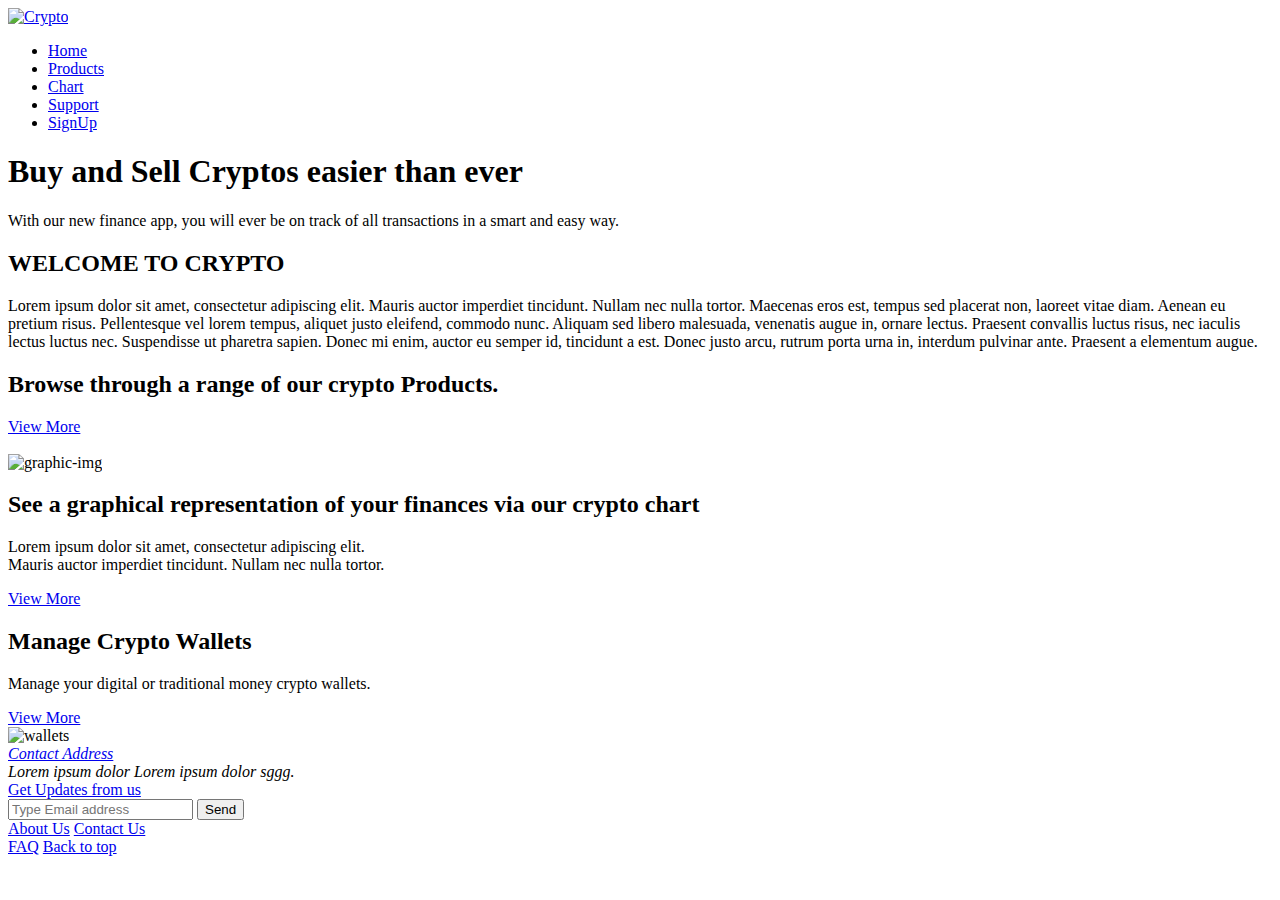
==== Crypto landing/index.html @ cf3d22bb "add" ====
<!DOCTYPE html>
<html lang="en">
<head>
  <meta charset="UTF-8">
  <meta name="viewport" content="width=device-width, initial-scale=1.0">
  <meta http-equiv="X-UA-Compatible" content="ie=edge">
  <title>Crypto</title>
  <link rel="stylesheet" href="/css/style.css">
  <link rel="stylesheet" href="/css/normalize.css">
  <link href="https://fonts.googleapis.com/css?family=Nunito:400,600,800" rel="stylesheet">
</head>
<body>
    <div class="section-wrapper intro-wrapper">
      <div class="section intro">
        <div class="header-intro">
          <a class="logo" href="/"><img src="/img/crypto-logo.svg" alt="Crypto"></a>
        <nav> 
          <ul class="nav-intro">
            <li class="header-nav"><a href="javascript:void(0)">Home</a></li>
            <li class="header-nav"><a href="javascript:void(0)">Products</a></li>
            <li class="header-nav"><a href="javascript:void(0)">Chart</a></li>
            <li class="header-nav"><a href="javascript:void(0)">Support</a></li>
            <li class="header-nav"><a href="javascript:void(0)">SignUp</a></li>
          </ul>
        </nav>
      </div>
        <h1 class="intro-title">Buy and Sell Cryptos easier than ever</h1>
        <div class="intro-description">With our new finance app, you will ever be on track of all transactions in a smart and easy way.</div>
      </div>
    </div>

      <div class="section-wrapper">
        <div class="section about-crypto">
          <h2 class="about-title">WELCOME TO CRYPTO</h2>
          <p class="about-crypto-text">
              Lorem ipsum dolor sit amet, consectetur adipiscing elit. Mauris auctor imperdiet tincidunt. Nullam nec nulla tortor. Maecenas eros est, tempus sed placerat non, laoreet vitae diam. Aenean eu pretium risus. Pellentesque vel lorem tempus, aliquet justo eleifend, commodo nunc. Aliquam sed libero malesuada, venenatis augue in, ornare lectus. Praesent convallis luctus risus, nec iaculis lectus luctus nec. Suspendisse ut pharetra sapien. Donec mi enim, auctor eu semper id, tincidunt a est. Donec justo arcu, rutrum porta urna in, interdum pulvinar ante. Praesent a elementum augue.
          </p>
        </div>
      </div>

      <div class="section-wrapper products-wrap">
        <div class="crypto-products">
            <div class="dots"></div>
          <h2 class="crypto-products-title">Browse through a range of our crypto Products.</h2>
          <a class="link-more-products" href="javascript:void(0)">View More</a>
        </div>
        <div class="crypto-products-img">
          <img class="img-bitcoin" src="/img/img-bitcoin.png" alt="">
          <img class="img-coin" src="/img/img-coin.png" alt="">
        </div>
      </div>

      <div class="section-wrapper graphic-section">
        <div class="graphic-section-content">
          <div class="dots-graphic"></div>
        <img class="graphic-img" src="/img/graphic-img.jpg" alt="graphic-img">
      </div>

          <div class="graphic-section-rigth">
          <h2 class="graphic-title" >See a graphical representation of your finances via our crypto chart</h2>
          <p class="graphic-text">Lorem ipsum dolor sit amet, consectetur adipiscing elit.<br> Mauris auctor imperdiet tincidunt. Nullam nec nulla tortor. </p>
          <a class="link-more-products" href="javascript:void(0)">View More</a>
        </div>
      </div>


      <div class="section-wrapper wallets-wrapper">
        <div class="wallets-content">
            <h2 class="wallets-title">Manage Crypto Wallets</h2>
          <p class="wallets-text">Manage your digital or traditional money crypto wallets.</p>
            <a class="link-more-products" href="javascript:void(0)">View More</a>
        </div>

        <div class="wallets-img">
            <div class="dots-wallets"></div>
            <img class="wallets-img" src="/img/wallets-img.png" alt="wallets">
        </div>
      </div>


      <footer class="footer">
          <div class="footer__top">
            <address class="footer__top-address">
              <a href="javascript:void(0)">Contact Address</a>
              <div>Lorem ipsum dolor Lorem ipsum dolor sggg.</div>
            </address>
            <div class="footer__top-form">
              <a href="javascript:void(0)">Get Updates from us</a>
              <form action="/">
                <input type="text" name="email" placeholder="Type Email address">
                <button class="btn">Send</button>
              </form>
            </div>
          </div>
          <div class="footer__links">
            <div class="footer__links-about">
              <a href="javascript:void(0)">About Us</a>
              <a href="javascript:void(0)">Contact Us</a>
            </div>
            <div class="footer__links-faq">
              <a href="javascript:void(0)">FAQ</a>
              <a href="javascript:void(0)">Back to top</a>
            </div>
          </div>
        </footer>


</body>
</html>
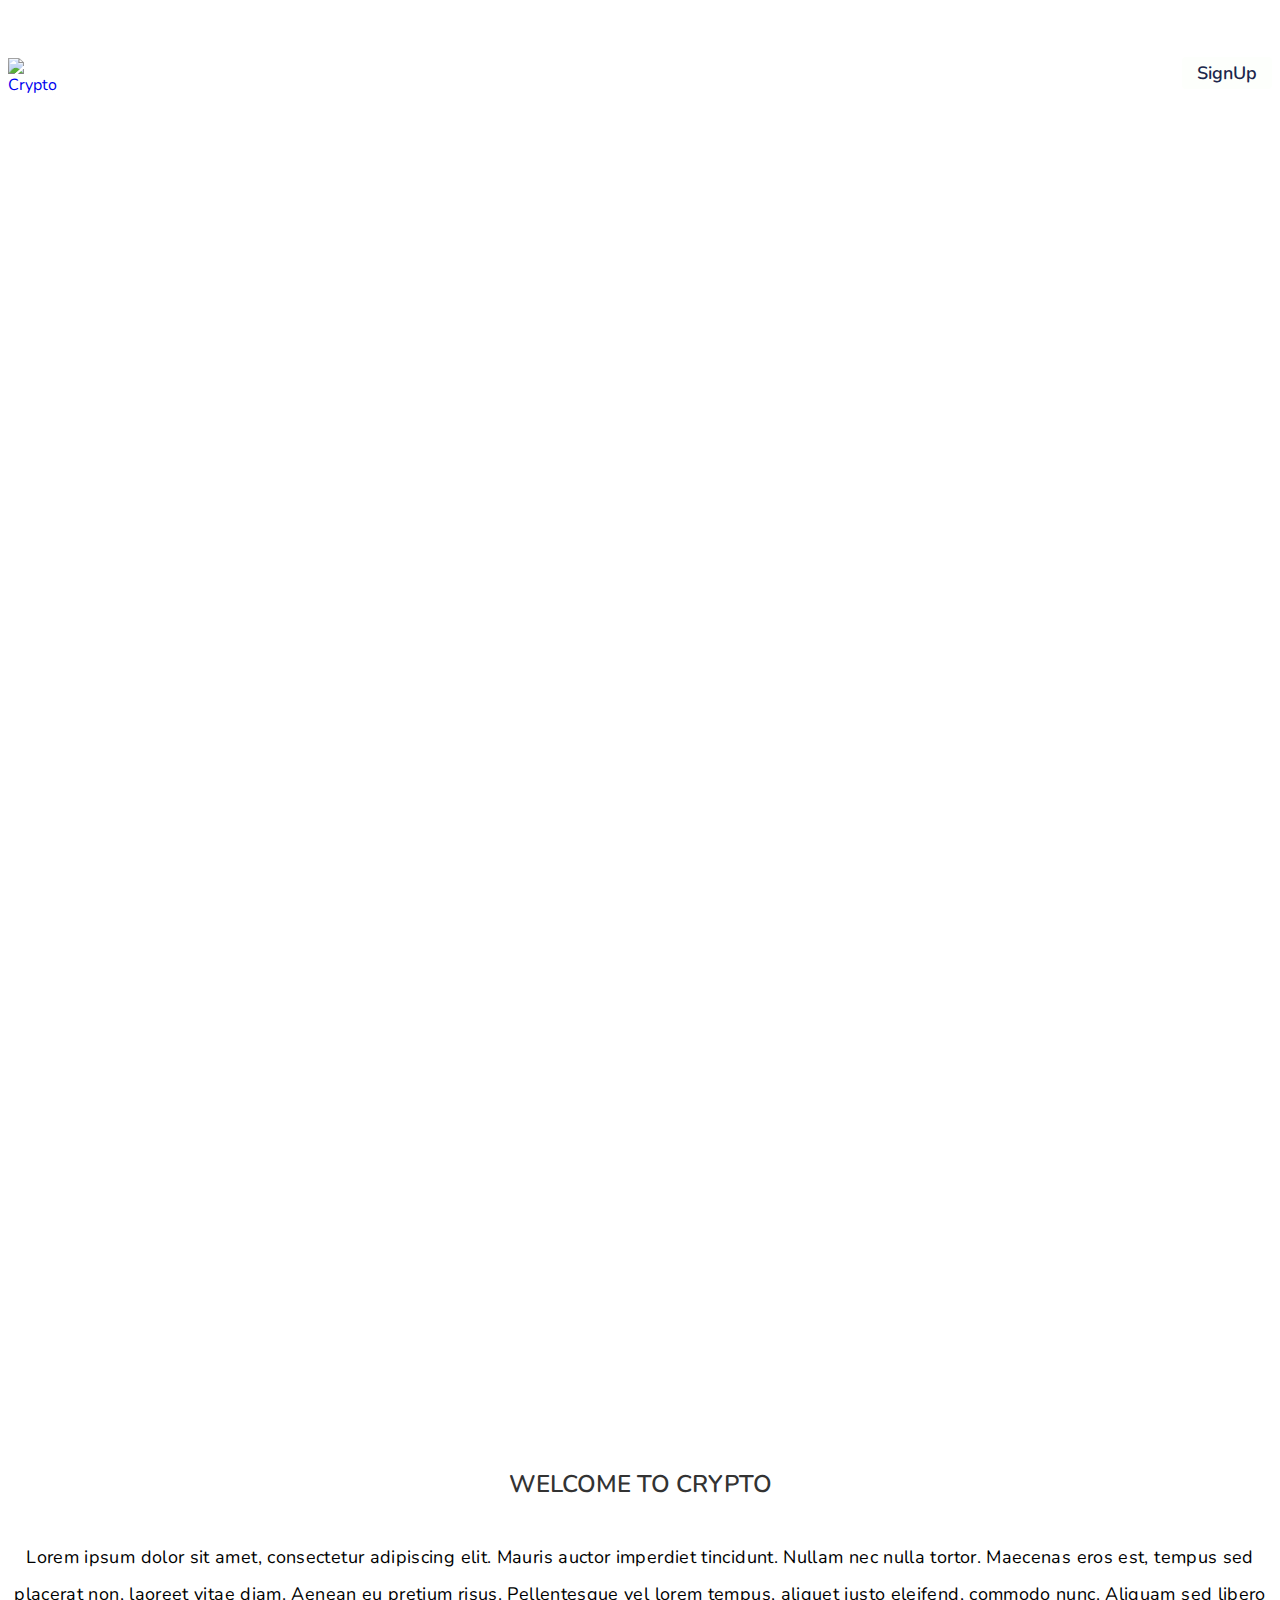
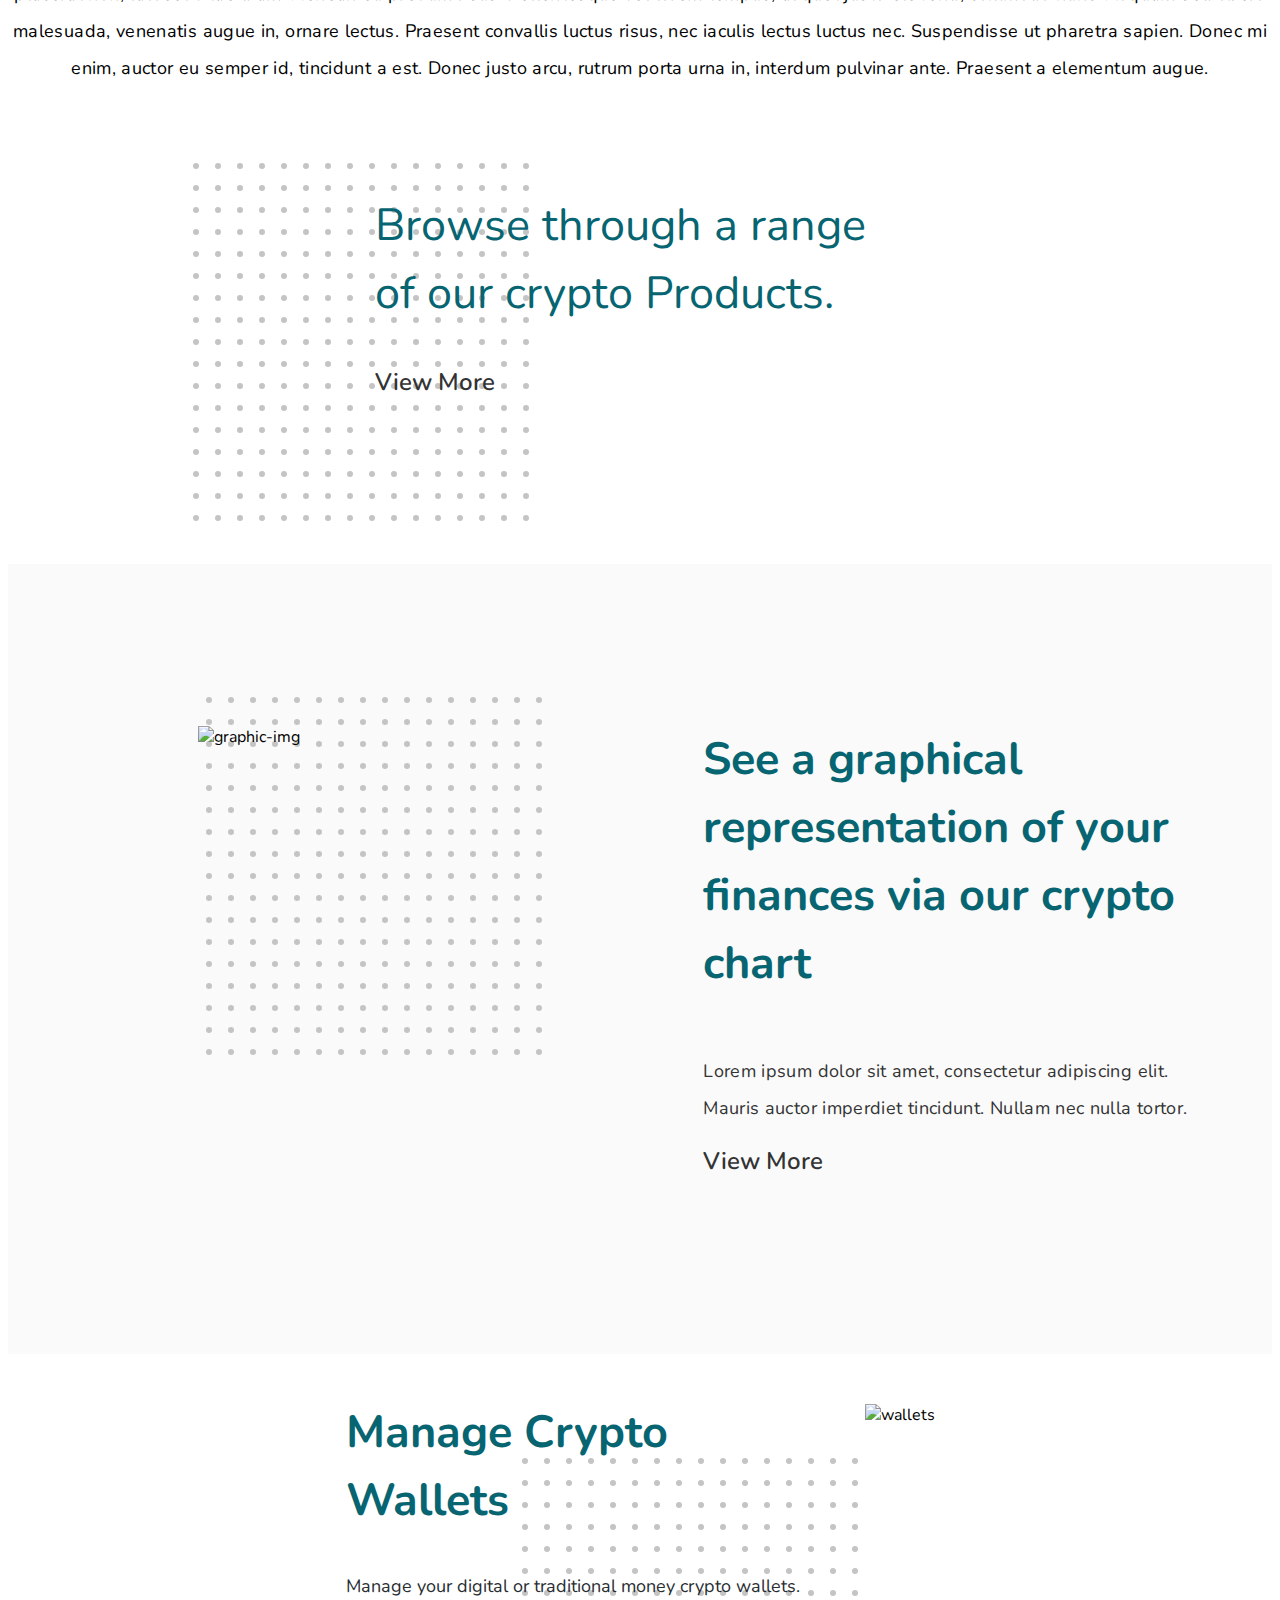
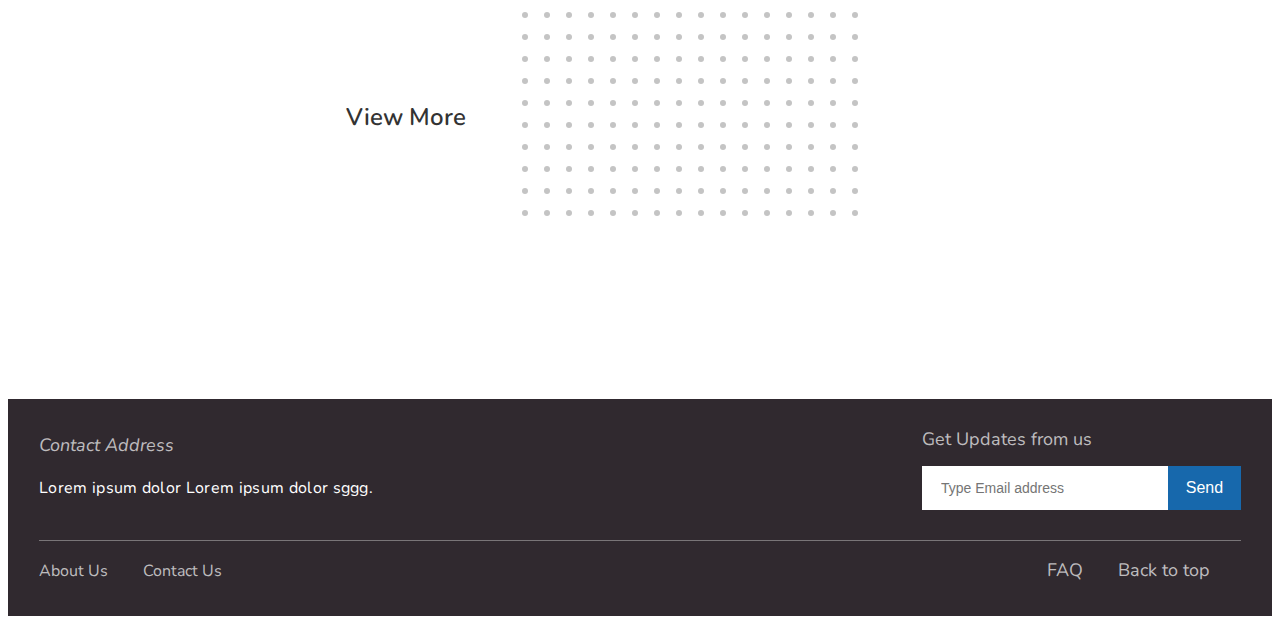
==== commit e1951e54: "up" ====
--- a/Crypto landing/index.html
+++ b/Crypto landing/index.html
@@ -5,7 +5,7 @@
   <meta name="viewport" content="width=device-width, initial-scale=1.0">
   <meta http-equiv="X-UA-Compatible" content="ie=edge">
   <title>Crypto</title>
-  <link rel="stylesheet" href="/css/style.css">
+  <link rel="stylesheet" href="css/style.css">
   <link rel="stylesheet" href="/css/normalize.css">
   <link href="https://fonts.googleapis.com/css?family=Nunito:400,600,800" rel="stylesheet">
 </head>
@@ -106,4 +106,4 @@
 
 
 </body>
-</html>+</html>
--- a/Crypto landing/css/style.css
+++ b/Crypto landing/css/style.css
@@ -0,0 +1,384 @@
+a{
+  text-decoration: none;
+}
+li {
+  list-style-type: none;
+ }
+ ul {
+  margin-left: 0; 
+  padding-left: 0; 
+ }
+body 
+{
+  display: flex;
+  flex-direction: column;
+  font-family: 'Nunito', sans-serif;
+  font-style: normal;
+}
+.logo
+{
+  width: 59px;
+  height: 32px;
+  left: 70px;
+  top: 42px;
+  text-decoration: none;
+}
+.section 
+{
+  max-width: 1300px;
+  width: 100%
+}
+
+.section-wrapper 
+{
+  display: flex;
+  width: 100%;
+  justify-content: center;
+}
+
+.intro-wrapper
+{
+ 
+  background-image: url(/img/main-bg.png);
+  background-size: cover;
+  height: 160vh;
+}
+.header-intro
+{
+  display: flex;
+  justify-content: space-between;
+  align-items: center;
+  padding-top: 35px;
+  margin-bottom: 85px;
+}
+.nav-intro
+{
+  display: flex;
+  justify-content: space-between;
+  width: 450px;
+  font-weight: 600;
+  font-size: 18px;
+  line-height: 25px;
+}
+.header-nav a
+{
+  color: #fff;
+}
+.header-nav:last-child a
+ {
+  background: #FDFFFC;
+  border-radius: 4px;
+  color:#1B264B;;
+  padding: 4px 15px 4px 15px;
+}
+.header-nav:hover 
+{
+ opacity: 0.8;
+}
+.intro-title
+{
+  font-weight: 800;
+  font-size: 45px;
+  line-height: 102px;
+  letter-spacing: 0.02em;
+  color: #fff;
+}
+.intro-description
+{
+  width: 655px;
+  height: 185px;
+  font-weight: 600;
+  font-size: 36px;
+  line-height: 74px;
+  letter-spacing: 0.02em;
+  color: #fff;
+}
+.about-crypto 
+{
+  display: flex;
+  flex-direction: column;
+  text-align: center;
+  margin: 0 0 50px 0;
+}
+.about-title {
+  font-weight: 600;
+  font-size: 24px;
+  line-height: 33px;
+  color: #333;
+}
+.about-crypto-text
+{
+  font-size: 18px;
+  line-height: 37px;
+  letter-spacing: 0.02em;
+}
+
+.products-wrap 
+{
+  display: flex;
+  position: relative;
+  margin-bottom: 165px;
+}
+.crypto-products-title
+{
+  width: 530px;
+  font-size: 45px;
+  font-weight: 400;
+  line-height: 68px;
+  display: flex;
+  align-items: center;
+  color: #076572;
+}
+
+.dots
+{
+  position: absolute;
+  left: 14%;
+  width: 360px;
+  height: 380px;
+  background: url("data:image/svg+xml,%3Csvg width='22px' height='22px' xmlns='http://www.w3.org/2000/svg' viewBox='0 0 22 22'%3E%3Ccircle cx='11' cy='11' r='3' fill='%23C4C4C4'%3E%3C/circle%3E%3C/svg%3E");
+  z-index: -1;
+}
+
+.link-more-products
+{
+  font-weight: 600;
+  font-size: 24px;
+  line-height: 33px;
+  color: #333333;
+}
+.link-more-products::after
+{
+  content: url(/img/double-angle-pointing-to-right.png);
+  padding: 5px;
+}
+.link-more-products:hover {
+  transition: .5s;
+  opacity: .9;
+  margin-left: 8px;
+}
+.img-coin 
+{
+  position: absolute;
+  left: 66.6%;
+  right: 9.03%;
+  top: 47.03%;
+  bottom: 43.52%;
+}
+
+.graphic-section
+{
+  padding-top: 125px;
+  position: relative;
+  min-height: 665px;
+  background: #FAFAFA;
+}
+.dots-graphic
+{
+  position: absolute;
+  left: 15%;
+  width: 360px;
+  height: 380px;
+  background: url("data:image/svg+xml,%3Csvg width='22px' height='22px' xmlns='http://www.w3.org/2000/svg' viewBox='0 0 22 22'%3E%3Ccircle cx='11' cy='11' r='3' fill='%23C4C4C4'%3E%3C/circle%3E%3C/svg%3E");
+  z-index: 1;
+}
+.graphic-section-content
+{
+  flex: 0 0 55%;
+}
+.graphic-section-rigth 
+{
+  display: flex;
+  flex-direction: column;
+  flex: 1 1 auto;
+}
+.graphic-title
+{
+  width: 552px;
+  font-weight: bold;
+  font-size: 45px;
+  line-height: 68px;
+  display: flex;
+  align-items: center;
+  color: #076572;
+}
+.graphic-text 
+{
+  width: 519px;
+  font-size: 18px;
+  line-height: 37px;
+  letter-spacing: 0.02em;
+  color: #333333;
+}
+
+.graphic-img
+{
+  position: absolute;
+  left: 15%;
+  margin-top: 3%;
+  z-index: 2;
+}
+.wallets-wrapper
+{
+  position: relative;
+  min-height: 645px;
+}
+.dots-wallets
+{
+  position: absolute;
+  left: 40%;
+  top: 15%;
+  width: 360px;
+  height: 380px;
+  background: url("data:image/svg+xml,%3Csvg width='22px' height='22px' xmlns='http://www.w3.org/2000/svg' viewBox='0 0 22 22'%3E%3Ccircle cx='11' cy='11' r='3' fill='%23C4C4C4'%3E%3C/circle%3E%3C/svg%3E");
+  z-index: -1;
+}
+.wallets-title
+{
+  width: 479px;
+  font-weight: bold;
+  font-size: 45px;
+  line-height: 68px;
+  align-items: center;
+  color: #076572; 
+  margin-top: 45px;
+}
+.wallets-text
+{
+  width: 519px;
+  font-size: 18px;
+  line-height: 29px;
+  color: #282D32;
+  margin-bottom: 100px;
+}
+.wallets-img
+{
+ margin-top: 25px;
+}
+
+/* footer
+{
+  background: #30292F;
+  color: #fff;
+}
+.footer-wrapper
+{
+display: flex;
+flex-direction: column;
+}
+
+.footer-nav
+{
+  display: flex;
+  flex-direction: row;
+  padding: 10px;
+
+}
+.email-form
+{
+  display: flex;
+  justify-content: space-between;
+  align-items: center;
+  max-width: 1202px;
+  margin: 0 auto;
+}
+
+.line { 
+  border-bottom: 1px solid #ccc;
+ } */
+ .footer {
+  background-color: #30292F;
+}
+
+.footer__top,
+.footer__links {
+  display: flex;
+  justify-content: space-between;
+  align-items: center;
+  max-width: 1202px;
+  margin: 0 auto;
+}
+
+.footer__top {
+  border-bottom: 1px solid rgba(218, 218, 218, 0.43);
+  padding-top: 30px;
+  padding-bottom: 30px;
+}
+
+.footer__top-address a {
+  font-size: 18px;
+  line-height: 25px;
+  color: rgba(255, 255, 255, 0.7);
+}
+
+.footer__top-address div {
+  font-style: normal;
+  font-weight: normal;
+  font-size: 16px;
+  line-height: 33px;
+  letter-spacing: 0.02em;
+  color: #fff;
+  margin-top: 14px;
+}
+
+form {
+  position: relative;
+  margin-top: 15px;
+
+}
+
+.footer__top-form a {
+  font-size: 18px;
+  line-height: 21px;
+  color: rgba(255, 255, 255, 0.7);
+}
+
+
+.footer__top-form input {
+  padding: 14px 119px 14px 19px;
+  font-size: 14px;
+  line-height: 16px;
+  color: rgba(62, 61, 61, 0.5);
+  border: 0;
+}
+
+.footer__top-form .btn {
+  position: absolute;
+  right: 0;
+  top: 0;
+  font-size: 16px;
+  line-height: 19px;
+  color: #FFFFFF;
+  background: #1768AC;
+  padding: 12.8px 17.91px 12.8px 17.91px;
+  border: 0;
+  cursor: pointer;
+}
+
+.footer__links {
+  padding-top: 19px;
+  padding-bottom: 34px;
+}
+
+.footer__links-about a {
+  font-size: 16px;
+  line-height: 19px;
+  color: rgba(255, 255, 255, 0.7);
+  margin-right: 31px;
+}
+
+.footer__links-faq a {
+  font-size: 18px;
+  line-height: 21px;
+  color: rgba(255, 255, 255, 0.7);
+  margin-right: 31px;
+}
+
+.footer a:hover {
+  border-bottom: 1px solid rgba(255, 255, 255, 0.7);
+}
+
+.footer__top-form .btn:hover {
+  background: rgb(55, 144, 218);
+  transition: .4s;
+}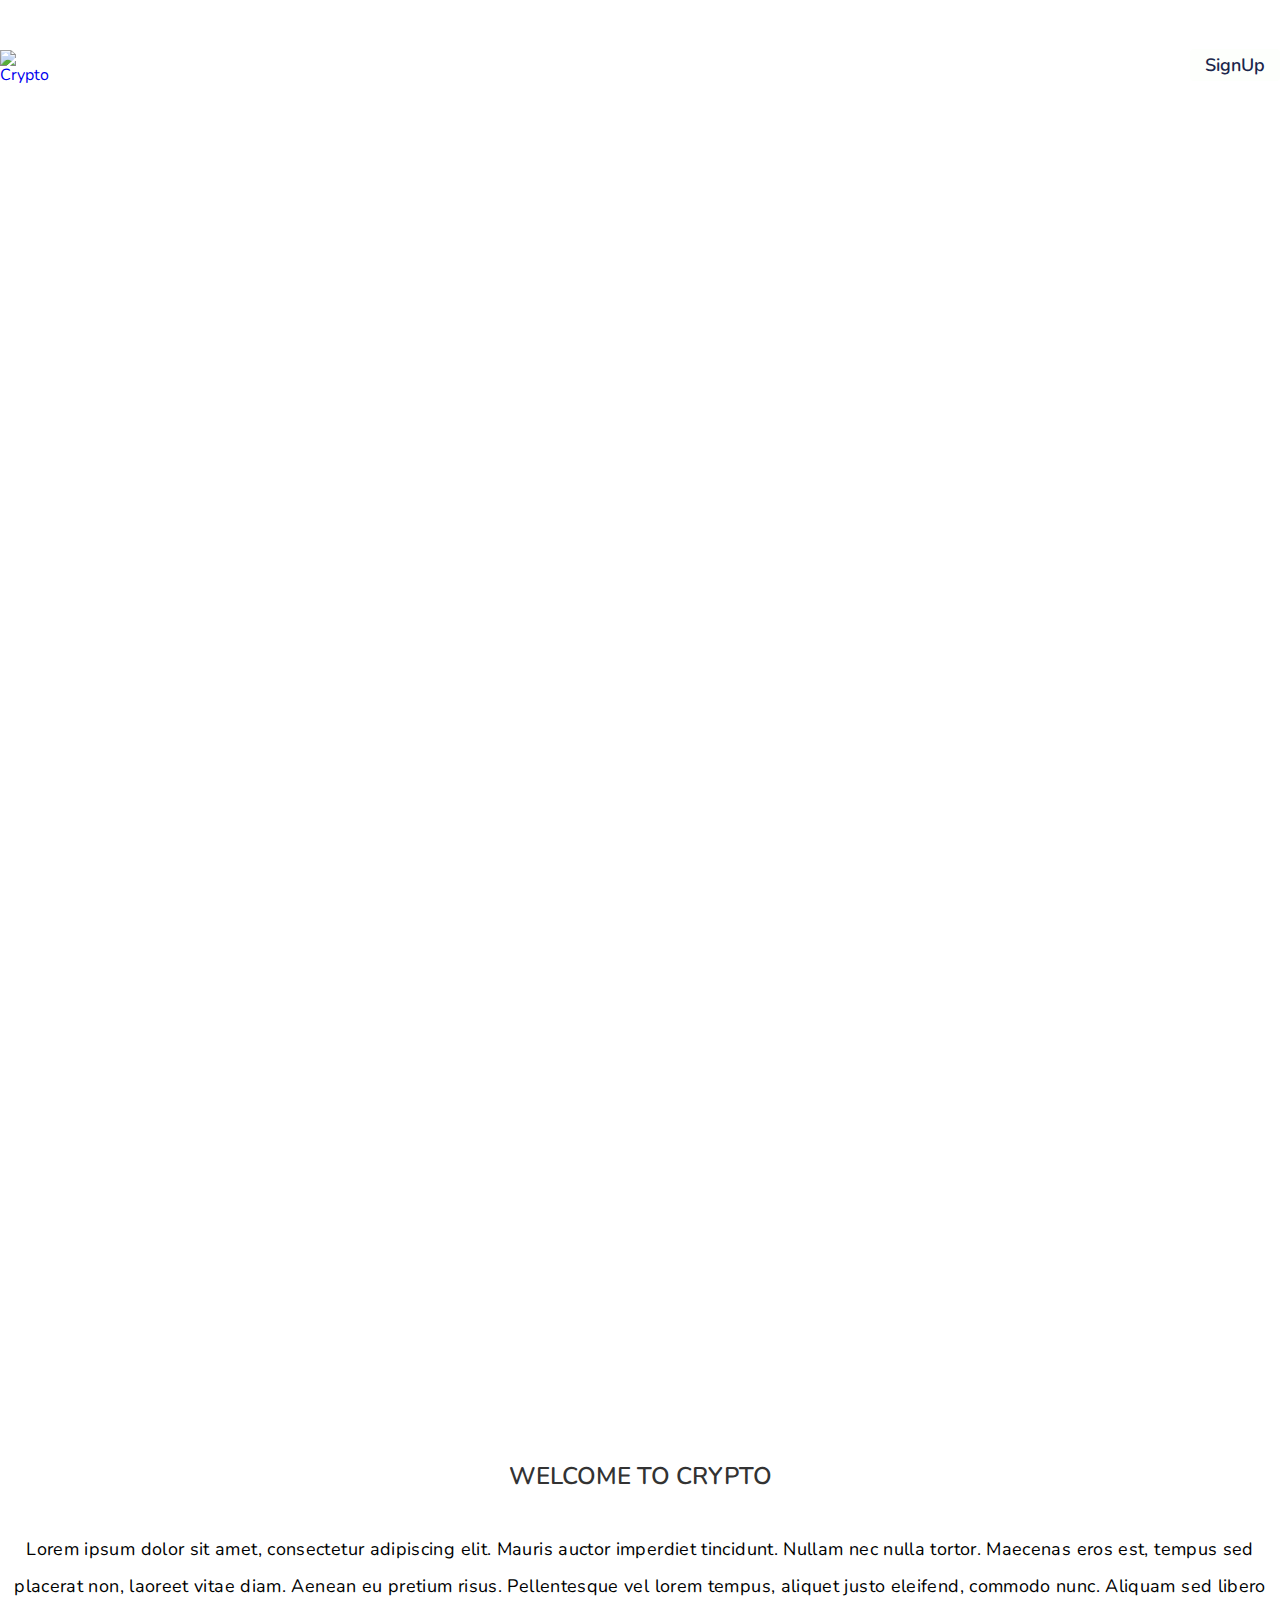
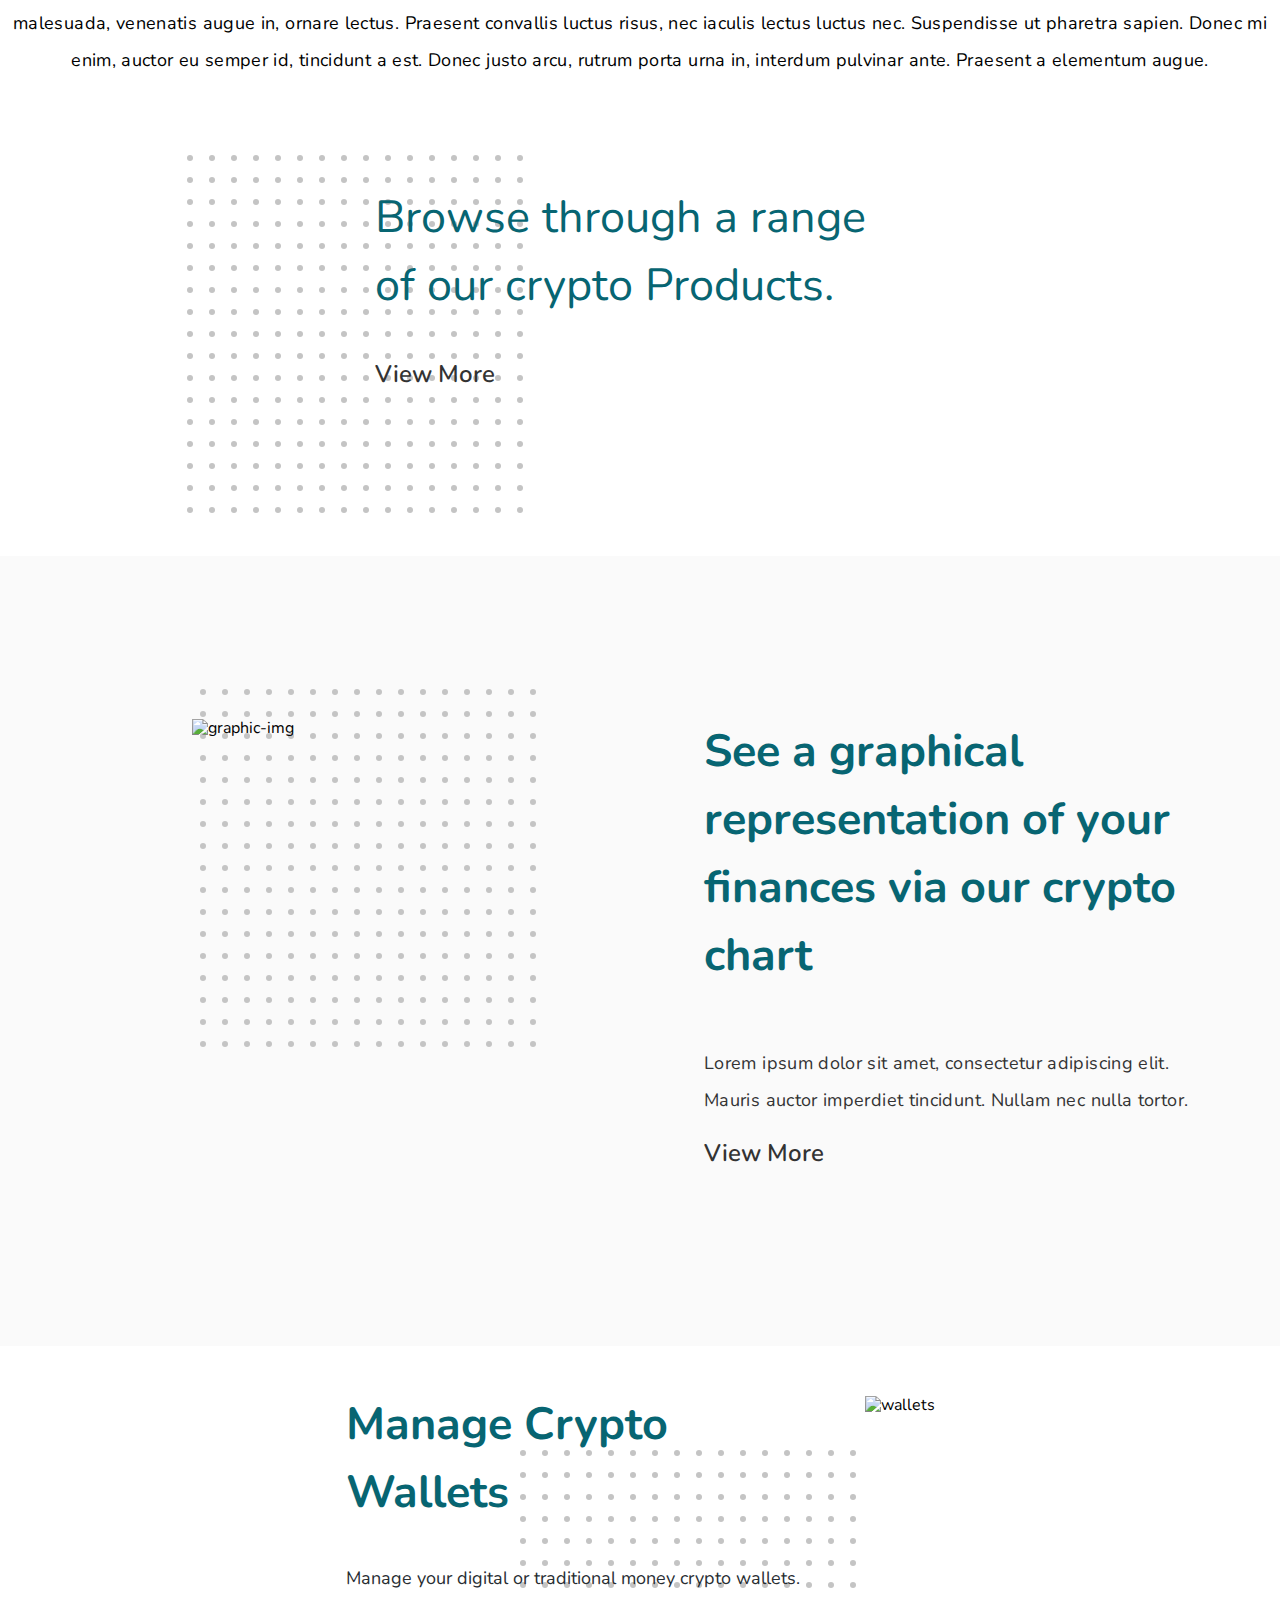
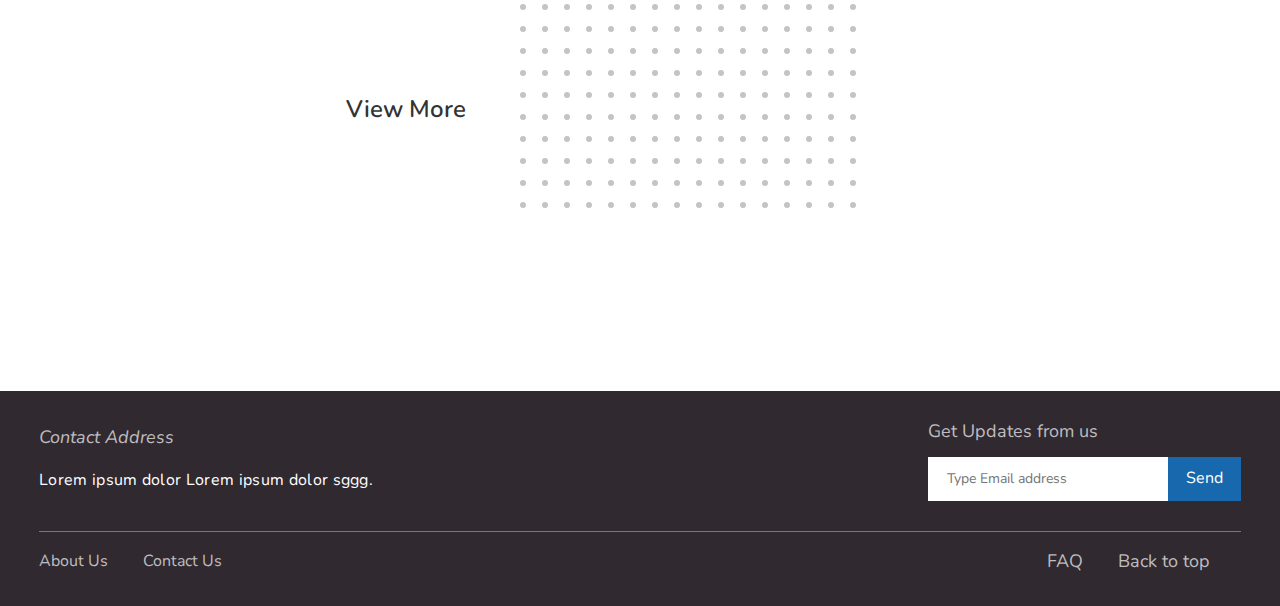
==== commit cdc7ec99: "up" ====
--- a/Crypto landing/index.html
+++ b/Crypto landing/index.html
@@ -6,7 +6,7 @@
   <meta http-equiv="X-UA-Compatible" content="ie=edge">
   <title>Crypto</title>
   <link rel="stylesheet" href="css/style.css">
-  <link rel="stylesheet" href="/css/normalize.css">
+  <link rel="stylesheet" href="css/normalize.css">
   <link href="https://fonts.googleapis.com/css?family=Nunito:400,600,800" rel="stylesheet">
 </head>
 <body>
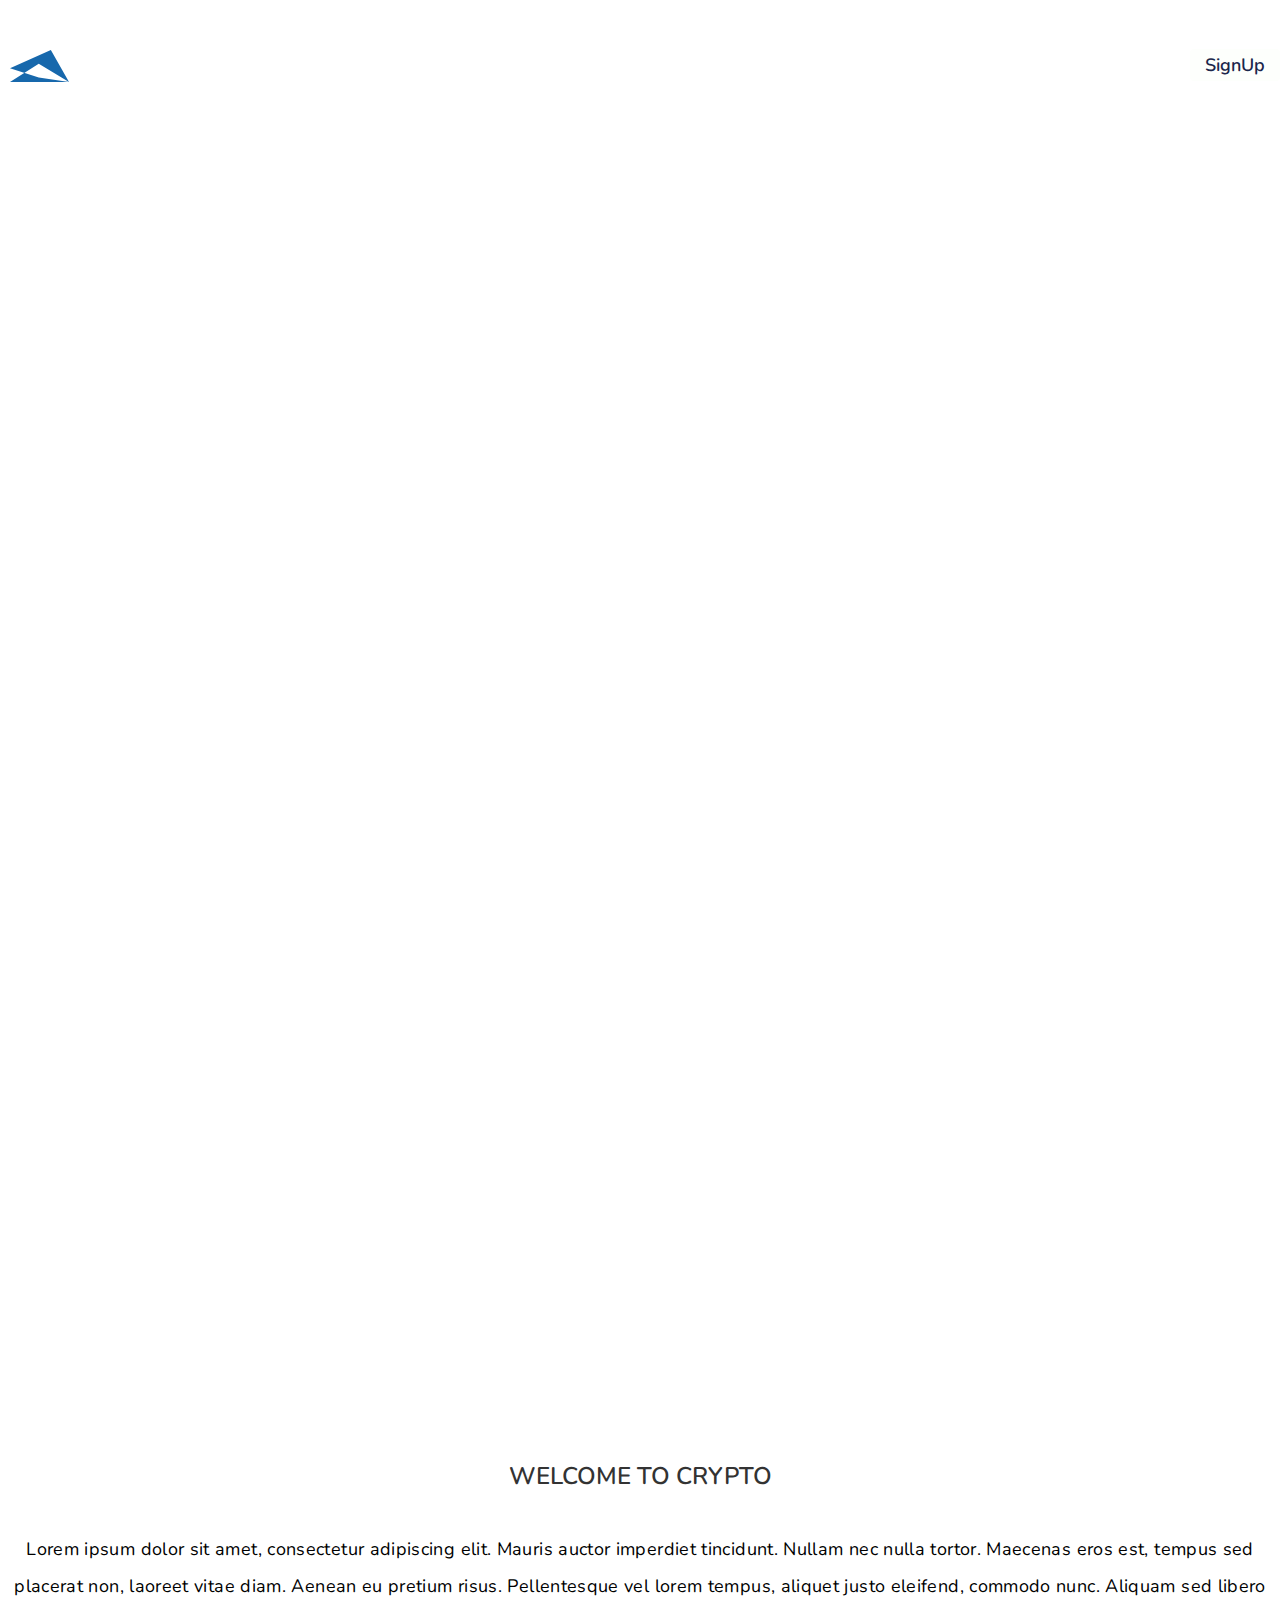
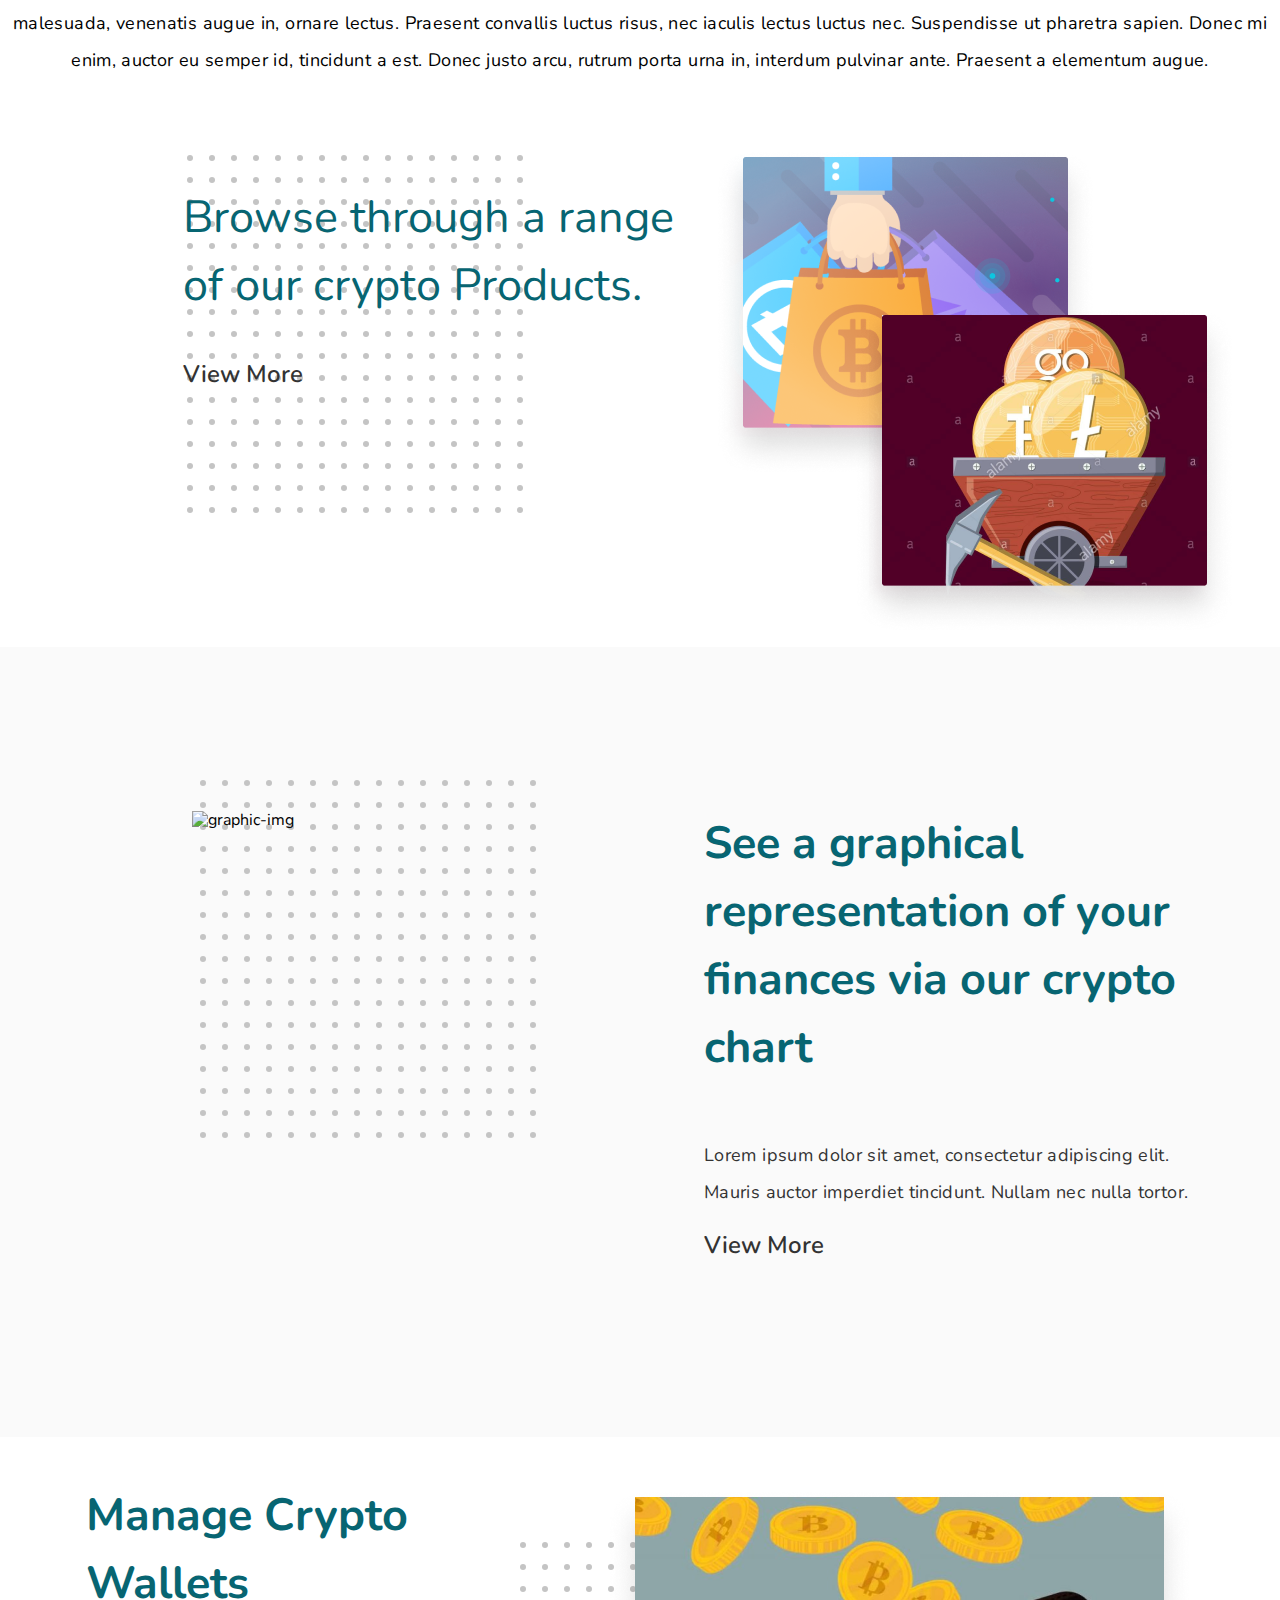
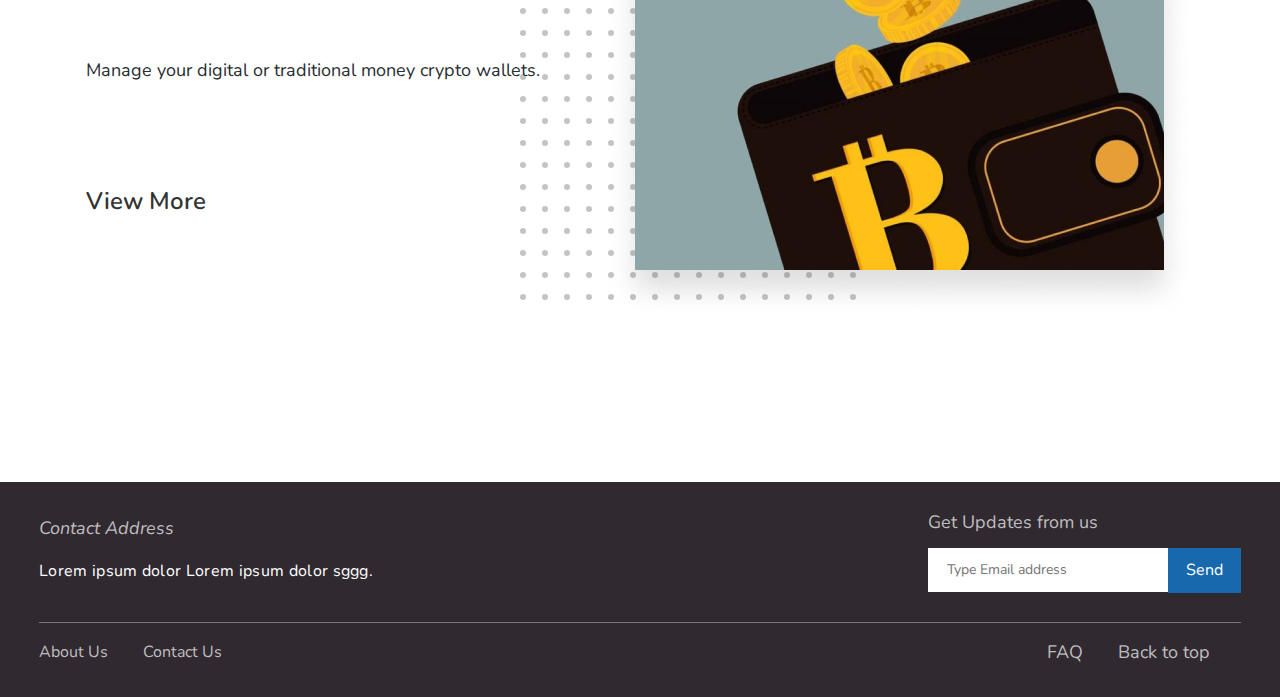
==== commit 1fa25d29: "up" ====
--- a/Crypto landing/index.html
+++ b/Crypto landing/index.html
@@ -13,7 +13,7 @@
     <div class="section-wrapper intro-wrapper">
       <div class="section intro">
         <div class="header-intro">
-          <a class="logo" href="/"><img src="/img/crypto-logo.svg" alt="Crypto"></a>
+          <a class="logo" href="/"><img src="img/crypto-logo.svg" alt="Crypto"></a>
         <nav> 
           <ul class="nav-intro">
             <li class="header-nav"><a href="javascript:void(0)">Home</a></li>
@@ -45,8 +45,8 @@
           <a class="link-more-products" href="javascript:void(0)">View More</a>
         </div>
         <div class="crypto-products-img">
-          <img class="img-bitcoin" src="/img/img-bitcoin.png" alt="">
-          <img class="img-coin" src="/img/img-coin.png" alt="">
+          <img class="img-bitcoin" src="img/img-bitcoin.png" alt="">
+          <img class="img-coin" src="img/img-coin.png" alt="">
         </div>
       </div>
 
@@ -73,7 +73,7 @@
 
         <div class="wallets-img">
             <div class="dots-wallets"></div>
-            <img class="wallets-img" src="/img/wallets-img.png" alt="wallets">
+            <img class="wallets-img" src="img/wallets-img.png" alt="wallets">
         </div>
       </div>
 
